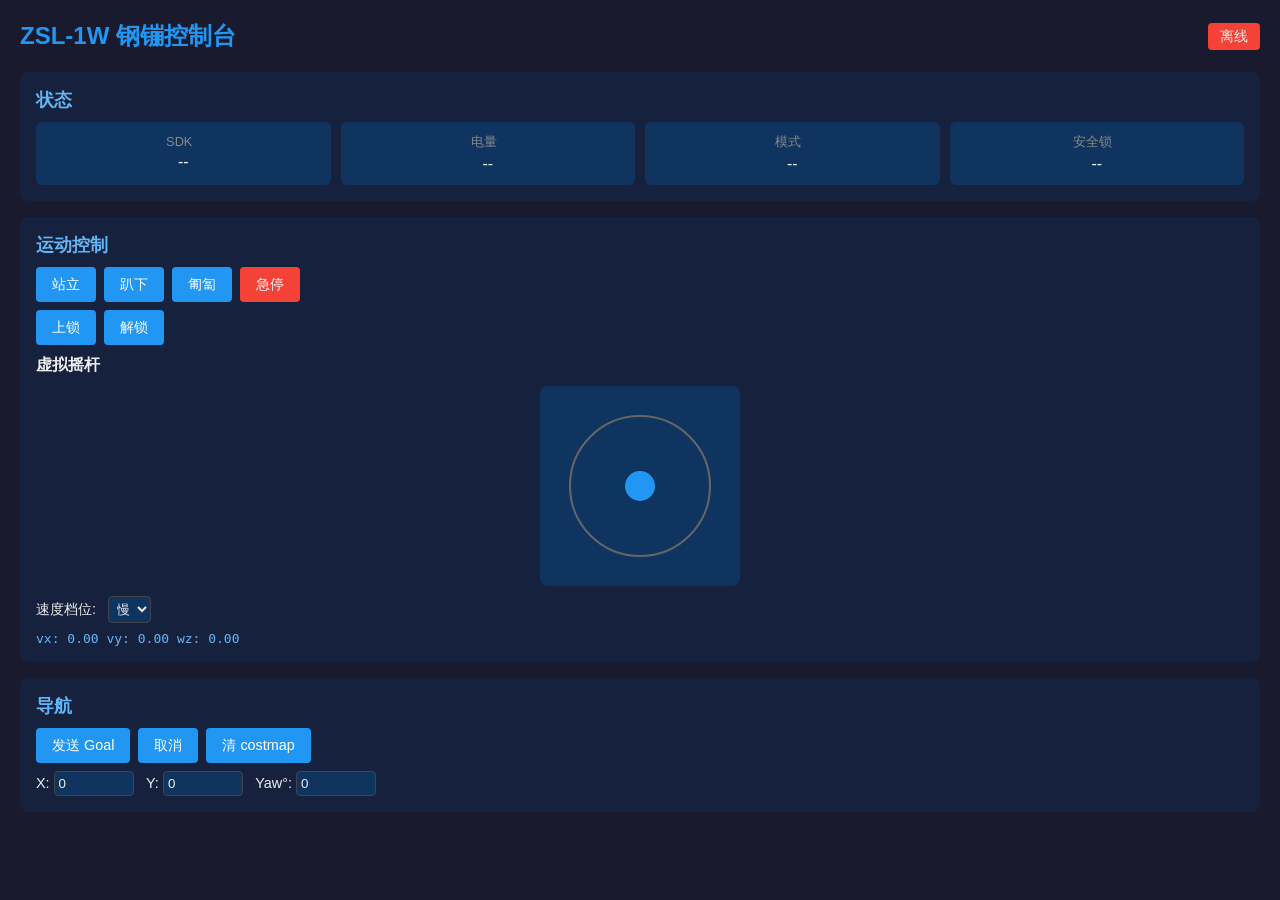
==== src/web/zsl_web_control/static/index.html @ 44de26dc "feat: bringup/web/params — zsl_bringup launch, web control, nav2 outdoor params, .gitignore cleanup" ====
<!DOCTYPE html>
<html lang="zh">
<head>
<meta charset="UTF-8">
<meta name="viewport" content="width=device-width, initial-scale=1.0">
<title>ZSL-1W 控制台</title>
<link rel="stylesheet" href="style.css">
</head>
<body>
<div id="root">
  <header>
    <h1>ZSL-1W 钢镚控制台</h1>
    <span id="ws-status">离线</span>
  </header>

  <!-- Dashboard -->
  <section id="dashboard">
    <h2>状态</h2>
    <div class="grid">
      <div class="card"><label>SDK</label><span id="sdk-connected">--</span></div>
      <div class="card"><label>电量</label><span id="battery">--</span></div>
      <div class="card"><label>模式</label><span id="ctrl-mode">--</span></div>
      <div class="card"><label>安全锁</label><span id="read-only">--</span></div>
    </div>
  </section>

  <!-- 运动控制 -->
  <section id="motion">
    <h2>运动控制</h2>
    <div class="btn-row">
      <button onclick="api('POST','/api/stand')">站立</button>
      <button onclick="api('POST','/api/lie')">趴下</button>
      <button onclick="api('POST','/api/crawl')">匍匐</button>
      <button class="danger" onclick="api('POST','/api/estop')">急停</button>
    </div>
    <div class="btn-row">
      <button onclick="api('POST','/api/read_only',{read_only:true})">上锁</button>
      <button onclick="api('POST','/api/read_only',{read_only:false})">解锁</button>
    </div>

    <!-- 虚拟摇杆 -->
    <h3>虚拟摇杆</h3>
    <div class="joystick-container">
      <canvas id="joystick" width="200" height="200"></canvas>
    </div>
    <div>
      <label>速度档位:</label>
      <select id="speed-level" onchange="setSpeedLevel(this.value)">
        <option value="slow" selected>慢</option>
        <option value="normal">中</option>
        <option value="fast">快</option>
      </select>
    </div>
    <div id="teleop-values">vx: 0.00 vy: 0.00 wz: 0.00</div>
  </section>

  <!-- 导航 -->
  <section id="navigation">
    <h2>导航</h2>
    <div class="btn-row">
      <button onclick="sendNavGoal()">发送 Goal</button>
      <button onclick="api('POST','/api/nav/cancel')">取消</button>
      <button onclick="api('POST','/api/nav/clear_costmaps')">清 costmap</button>
    </div>
    <div>
      <label>X: <input id="nav-x" type="number" step="0.1" value="0"></label>
      <label>Y: <input id="nav-y" type="number" step="0.1" value="0"></label>
      <label>Yaw°: <input id="nav-yaw" type="number" step="1" value="0"></label>
    </div>
  </section>
</div>
<script src="app.js"></script>
</body>
</html>
---- src/web/zsl_web_control/static/style.css ----
/* ZSL-1W 控制台样式 */
* { box-sizing: border-box; margin: 0; padding: 0; }
body { font-family: -apple-system, BlinkMacSystemFont, "Segoe UI", sans-serif; background: #1a1a2e; color: #eee; padding: 20px; }
header { display: flex; justify-content: space-between; align-items: center; margin-bottom: 20px; }
h1 { font-size: 1.5em; color: #2196F3; }
h2 { font-size: 1.1em; margin-bottom: 10px; color: #64B5F6; }
h3 { font-size: 1em; margin: 10px 0; }

#ws-status { padding: 4px 12px; border-radius: 4px; font-size: 0.9em; }
#ws-status.online { background: #4CAF50; }
#ws-status.offline { background: #f44336; }

section { background: #16213e; border-radius: 8px; padding: 16px; margin-bottom: 16px; }

.grid { display: grid; grid-template-columns: repeat(auto-fit, minmax(120px, 1fr)); gap: 10px; }
.card { background: #0f3460; padding: 12px; border-radius: 6px; text-align: center; }
.card label { display: block; font-size: 0.8em; color: #888; margin-bottom: 4px; }

.btn-row { display: flex; gap: 8px; margin-bottom: 8px; flex-wrap: wrap; }
button { padding: 8px 16px; border: none; border-radius: 4px; background: #2196F3; color: #fff; cursor: pointer; font-size: 0.9em; }
button:hover { background: #1976D2; }
button.danger { background: #f44336; }
button.danger:hover { background: #d32f2f; }

.joystick-container { display: flex; justify-content: center; margin: 10px 0; }
#joystick { background: #0f3460; border-radius: 8px; cursor: pointer; }

label { margin-right: 8px; font-size: 0.9em; }
input[type="number"] { width: 80px; padding: 4px; border-radius: 4px; border: 1px solid #444; background: #0f3460; color: #eee; }
select { padding: 4px; border-radius: 4px; border: 1px solid #444; background: #0f3460; color: #eee; }

#teleop-values { margin-top: 8px; font-family: monospace; color: #64B5F6; }
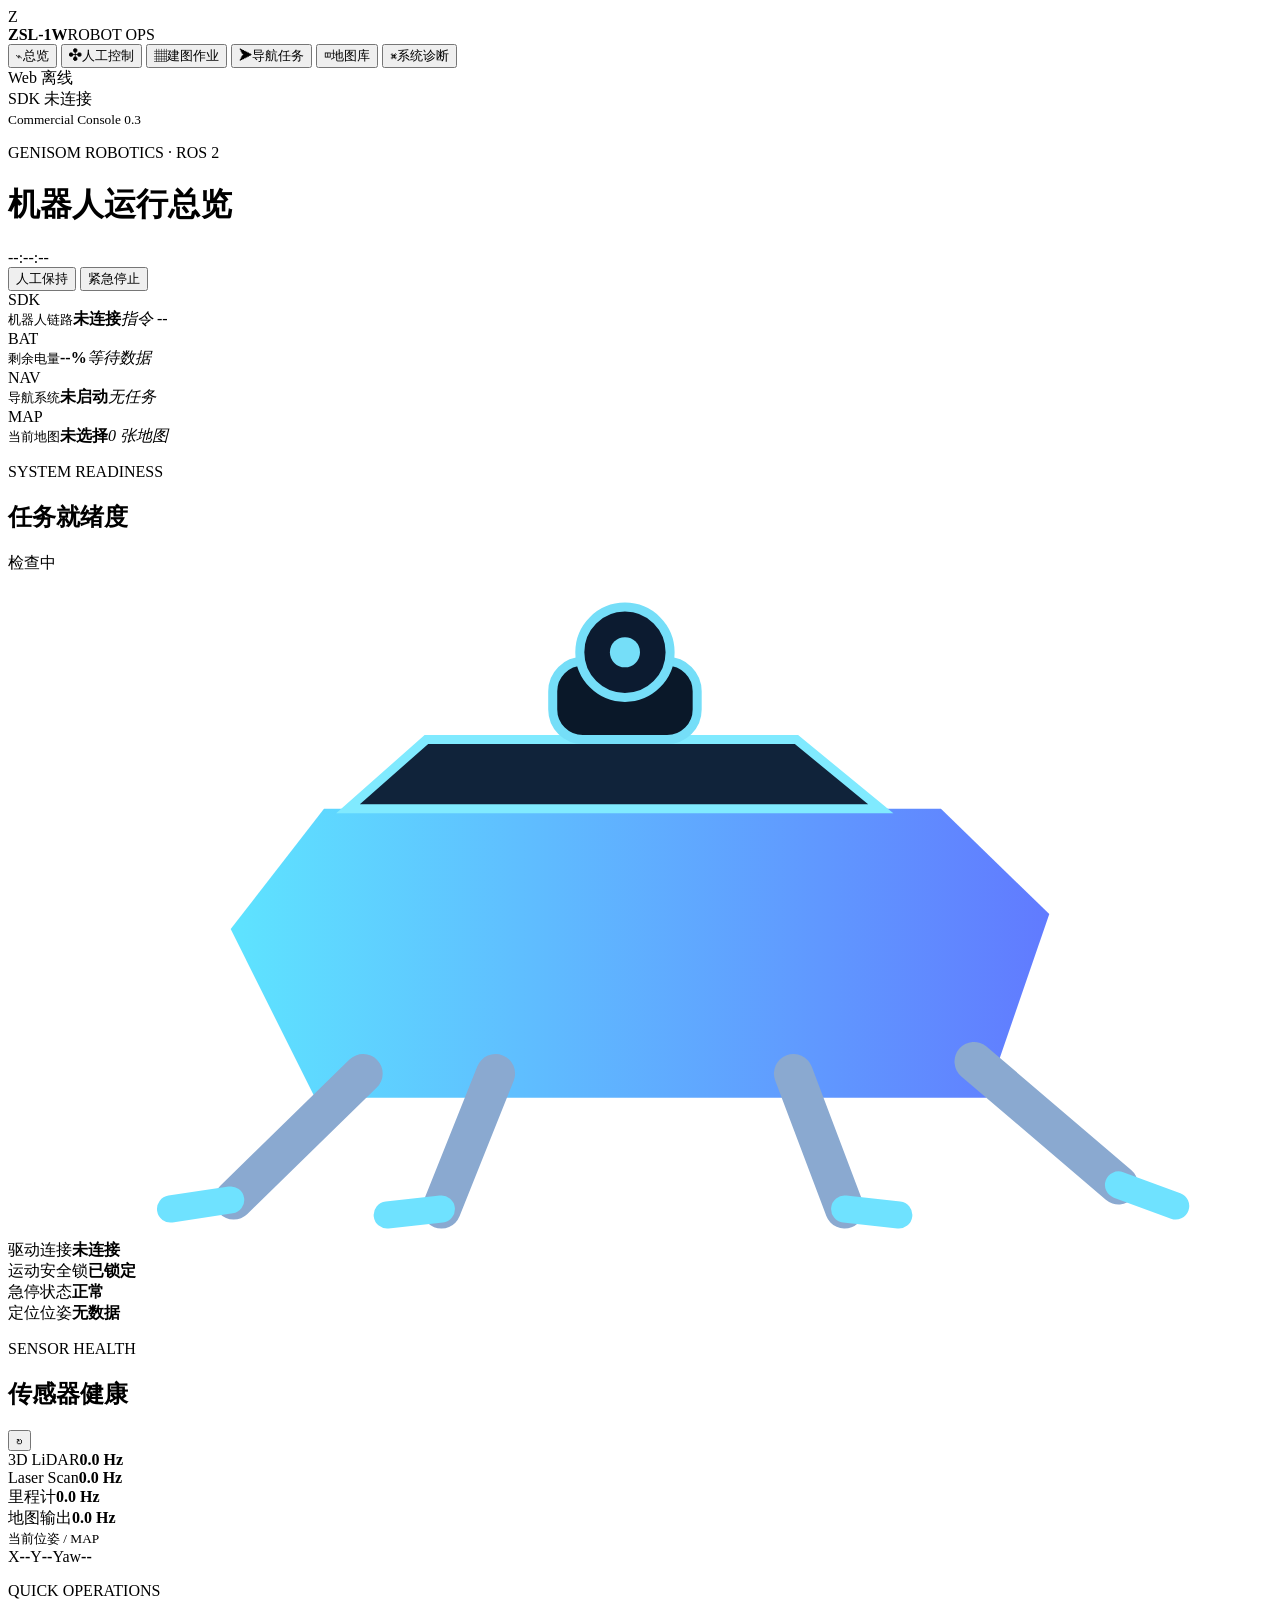
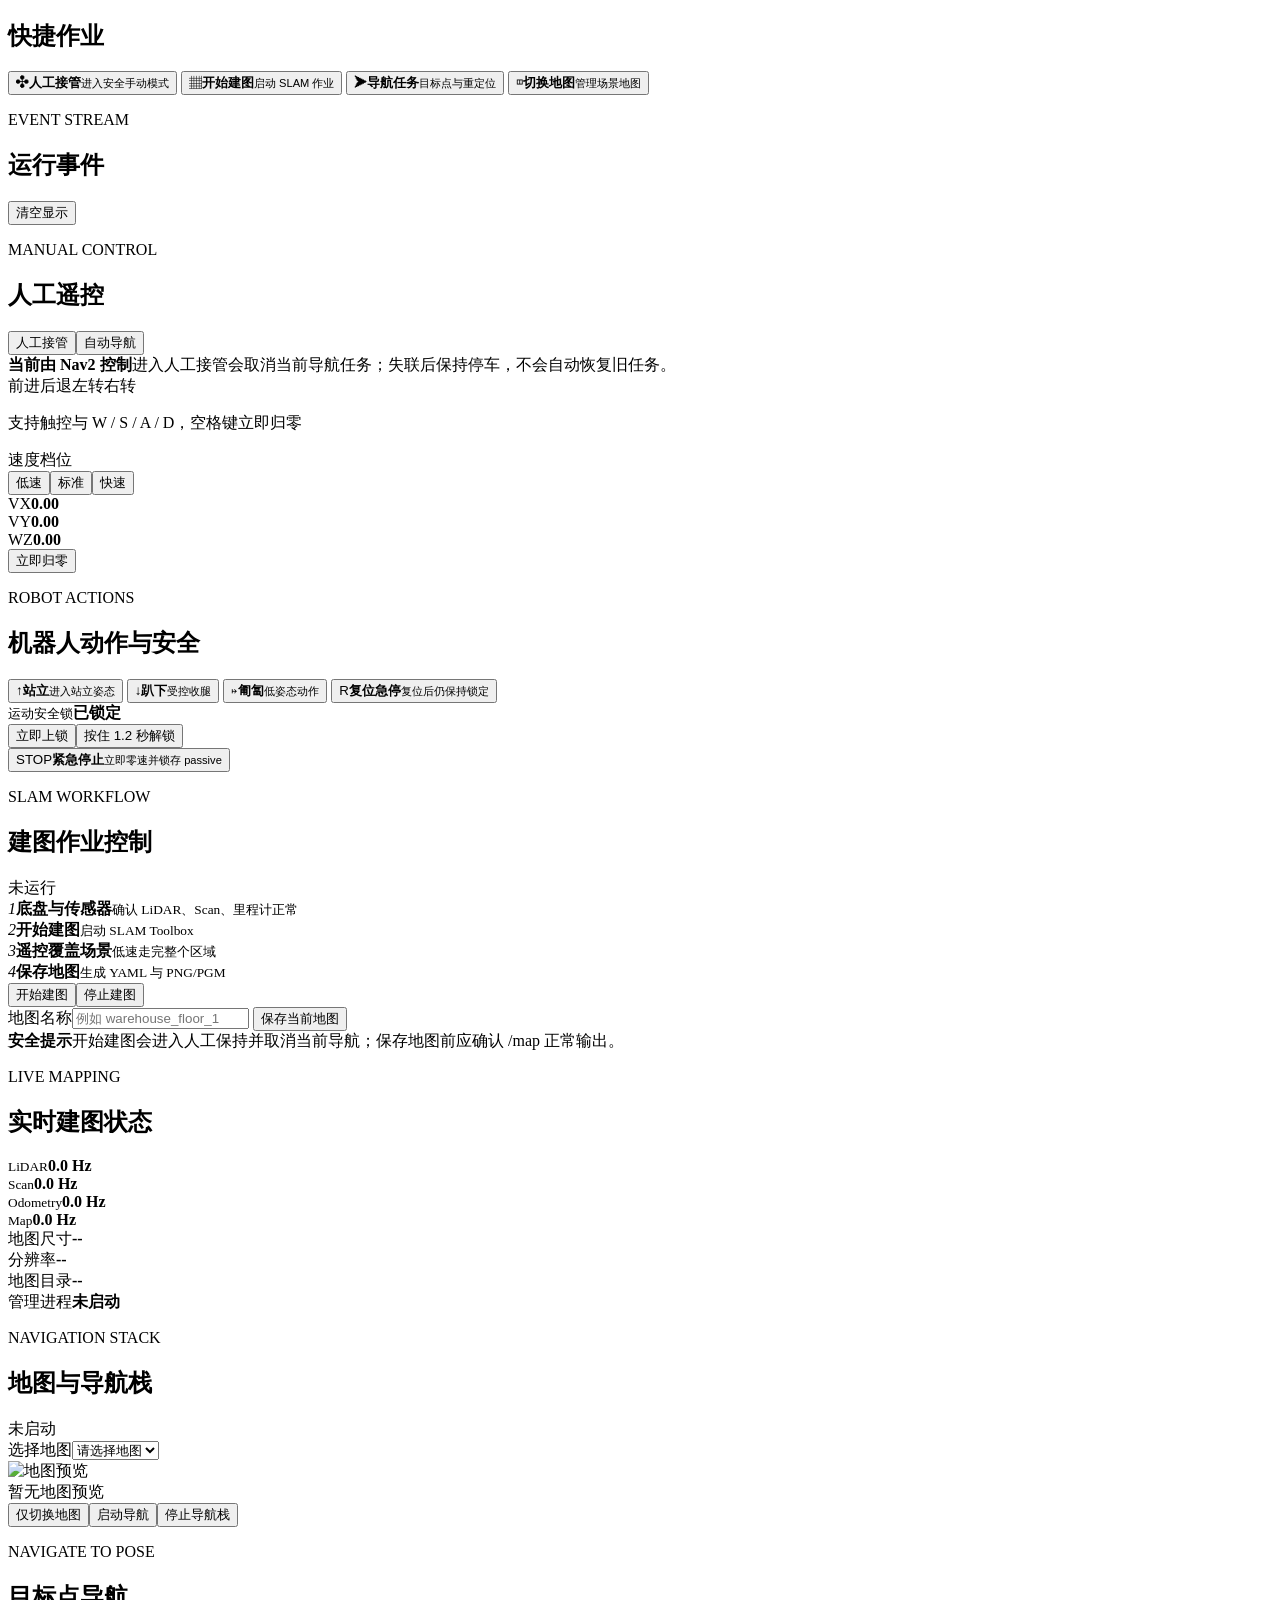
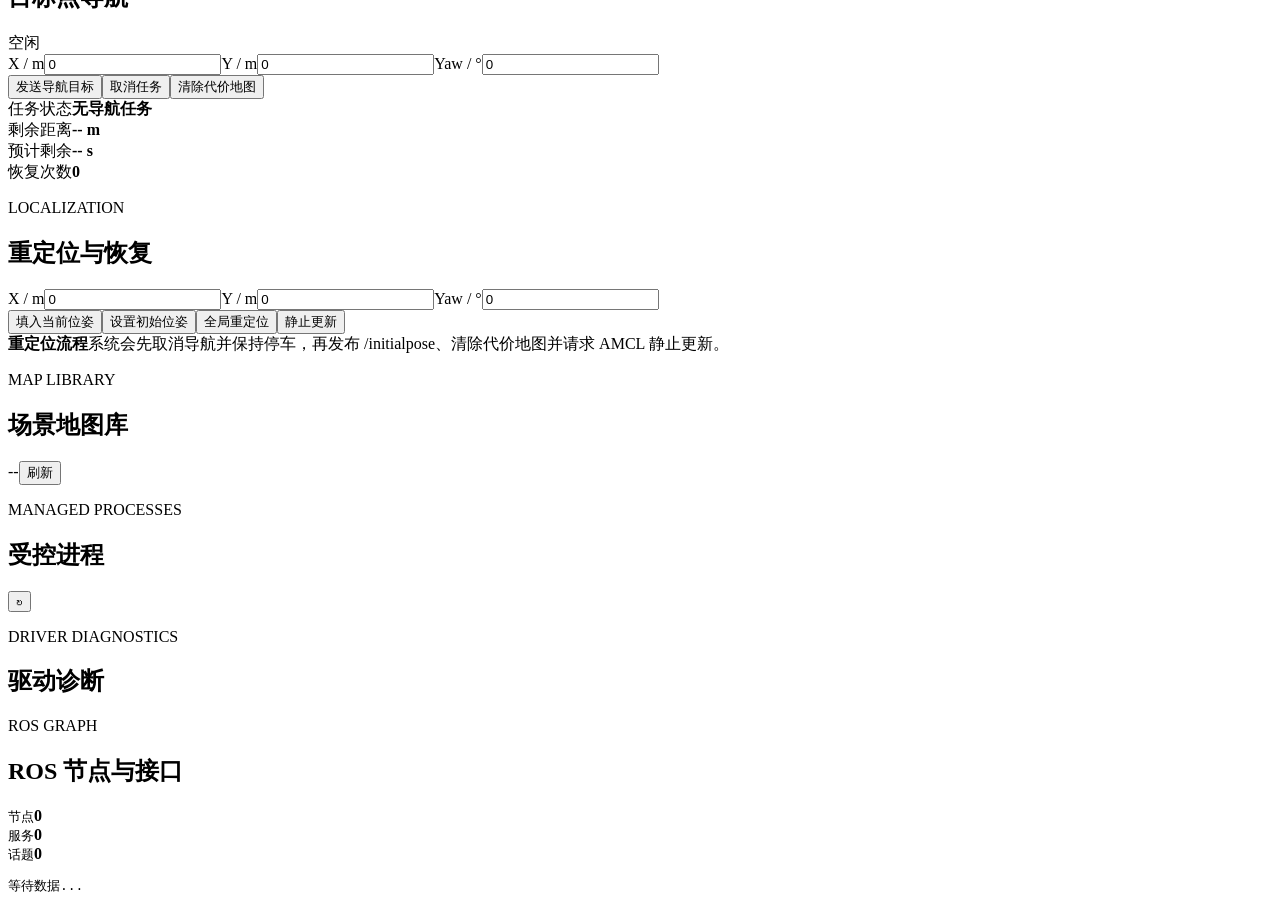
==== commit 7ff5eb4f: "商用版 Web 控制包集成 + 安全订阅回补 来源: zsl_commercial_web_bundle.zip  新增:   + utils.py, process_manager.py — 事件日" ====
--- a/src/web/zsl_web_control/static/index.html
+++ b/src/web/zsl_web_control/static/index.html
@@ -1,74 +1,214 @@
-<!DOCTYPE html>
-<html lang="zh">
+<!doctype html>
+<html lang="zh-CN">
 <head>
-<meta charset="UTF-8">
-<meta name="viewport" content="width=device-width, initial-scale=1.0">
-<title>ZSL-1W 控制台</title>
-<link rel="stylesheet" href="style.css">
+  <meta charset="utf-8" />
+  <meta name="viewport" content="width=device-width, initial-scale=1, viewport-fit=cover" />
+  <meta name="theme-color" content="#08121f" />
+  <title>ZSL-1W 智能运维控制台</title>
+  <link rel="stylesheet" href="/style.css" />
 </head>
 <body>
-<div id="root">
-  <header>
-    <h1>ZSL-1W 钢镚控制台</h1>
-    <span id="ws-status">离线</span>
-  </header>
-
-  <!-- Dashboard -->
-  <section id="dashboard">
-    <h2>状态</h2>
-    <div class="grid">
-      <div class="card"><label>SDK</label><span id="sdk-connected">--</span></div>
-      <div class="card"><label>电量</label><span id="battery">--</span></div>
-      <div class="card"><label>模式</label><span id="ctrl-mode">--</span></div>
-      <div class="card"><label>安全锁</label><span id="read-only">--</span></div>
-    </div>
-  </section>
-
-  <!-- 运动控制 -->
-  <section id="motion">
-    <h2>运动控制</h2>
-    <div class="btn-row">
-      <button onclick="api('POST','/api/stand')">站立</button>
-      <button onclick="api('POST','/api/lie')">趴下</button>
-      <button onclick="api('POST','/api/crawl')">匍匐</button>
-      <button class="danger" onclick="api('POST','/api/estop')">急停</button>
-    </div>
-    <div class="btn-row">
-      <button onclick="api('POST','/api/read_only',{read_only:true})">上锁</button>
-      <button onclick="api('POST','/api/read_only',{read_only:false})">解锁</button>
-    </div>
-
-    <!-- 虚拟摇杆 -->
-    <h3>虚拟摇杆</h3>
-    <div class="joystick-container">
-      <canvas id="joystick" width="200" height="200"></canvas>
-    </div>
-    <div>
-      <label>速度档位:</label>
-      <select id="speed-level" onchange="setSpeedLevel(this.value)">
-        <option value="slow" selected>慢</option>
-        <option value="normal">中</option>
-        <option value="fast">快</option>
-      </select>
-    </div>
-    <div id="teleop-values">vx: 0.00 vy: 0.00 wz: 0.00</div>
-  </section>
-
-  <!-- 导航 -->
-  <section id="navigation">
-    <h2>导航</h2>
-    <div class="btn-row">
-      <button onclick="sendNavGoal()">发送 Goal</button>
-      <button onclick="api('POST','/api/nav/cancel')">取消</button>
-      <button onclick="api('POST','/api/nav/clear_costmaps')">清 costmap</button>
-    </div>
-    <div>
-      <label>X: <input id="nav-x" type="number" step="0.1" value="0"></label>
-      <label>Y: <input id="nav-y" type="number" step="0.1" value="0"></label>
-      <label>Yaw°: <input id="nav-yaw" type="number" step="1" value="0"></label>
-    </div>
-  </section>
-</div>
-<script src="app.js"></script>
+  <div class="app-shell">
+    <aside class="sidebar">
+      <div class="brand">
+        <div class="brand-logo">Z</div>
+        <div><b>ZSL-1W</b><span>ROBOT OPS</span></div>
+      </div>
+      <nav>
+        <button class="nav-item active" data-page="dashboard"><span>⌁</span>总览</button>
+        <button class="nav-item" data-page="manual"><span>✣</span>人工控制</button>
+        <button class="nav-item" data-page="mapping"><span>▦</span>建图作业</button>
+        <button class="nav-item" data-page="navigation"><span>➤</span>导航任务</button>
+        <button class="nav-item" data-page="maps"><span>◫</span>地图库</button>
+        <button class="nav-item" data-page="diagnostics"><span>⌘</span>系统诊断</button>
+      </nav>
+      <div class="sidebar-bottom">
+        <div class="mini-status"><i id="side-web-dot"></i><span id="side-web">Web 离线</span></div>
+        <div class="mini-status"><i id="side-sdk-dot"></i><span id="side-sdk">SDK 未连接</span></div>
+        <small>Commercial Console 0.3</small>
+      </div>
+    </aside>
+
+    <main class="main">
+      <header class="topbar">
+        <div>
+          <p class="eyebrow">GENISOM ROBOTICS · ROS 2</p>
+          <h1 id="page-title">机器人运行总览</h1>
+        </div>
+        <div class="top-actions">
+          <div class="clock" id="clock">--:--:--</div>
+          <button id="top-hold" class="btn ghost">人工保持</button>
+          <button id="top-estop" class="btn estop">紧急停止</button>
+        </div>
+      </header>
+
+      <section id="page-dashboard" class="page active">
+        <div class="status-grid">
+          <article class="stat-card"><span class="stat-icon cyan">SDK</span><div><small>机器人链路</small><strong id="dash-sdk">未连接</strong><em id="dash-watchdog">指令 --</em></div></article>
+          <article class="stat-card"><span class="stat-icon green">BAT</span><div><small>剩余电量</small><strong id="dash-battery">--%</strong><em id="dash-power-hint">等待数据</em></div></article>
+          <article class="stat-card"><span class="stat-icon violet">NAV</span><div><small>导航系统</small><strong id="dash-nav">未启动</strong><em id="dash-nav-state">无任务</em></div></article>
+          <article class="stat-card"><span class="stat-icon amber">MAP</span><div><small>当前地图</small><strong id="dash-map">未选择</strong><em id="dash-map-count">0 张地图</em></div></article>
+        </div>
+
+        <div class="dashboard-grid">
+          <article class="panel hero-panel">
+            <div class="panel-head"><div><p class="kicker">SYSTEM READINESS</p><h2>任务就绪度</h2></div><span id="ready-tag" class="tag neutral">检查中</span></div>
+            <div class="robot-stage">
+              <div class="robot-orbit"></div>
+              <svg viewBox="0 0 420 220" class="robot-svg" aria-label="ZSL-1W 示意图">
+                <defs><linearGradient id="rb" x1="0" x2="1"><stop stop-color="#50e1ff"/><stop offset="1" stop-color="#536fff"/></linearGradient></defs>
+                <path d="M105 78h205l36 35-21 61H102l-28-56z" fill="url(#rb)" opacity=".92"/>
+                <path d="M139 55h123l28 23H113z" fill="#10233a" stroke="#80eaff" stroke-width="3"/>
+                <rect x="181" y="29" width="48" height="26" rx="10" fill="#0a1829" stroke="#75def8" stroke-width="3"/>
+                <circle cx="205" cy="26" r="15" fill="#0c1b30" stroke="#75def8" stroke-width="3"/><circle cx="205" cy="26" r="5" fill="#75def8"/>
+                <path d="m118 166-43 42m87-42-18 45m117-45 17 45m43-49 48 41" stroke="#8aa9d0" stroke-width="13" stroke-linecap="round"/>
+                <path d="m74 208-20 3m90 0-18 2m152-2 18 2m73-10 19 7" stroke="#6fe2ff" stroke-width="9" stroke-linecap="round"/>
+              </svg>
+            </div>
+            <div class="readiness-list">
+              <div><span>驱动连接</span><b id="ready-driver">未连接</b></div>
+              <div><span>运动安全锁</span><b id="ready-lock">已锁定</b></div>
+              <div><span>急停状态</span><b id="ready-estop">正常</b></div>
+              <div><span>定位位姿</span><b id="ready-pose">无数据</b></div>
+            </div>
+          </article>
+
+          <article class="panel sensor-panel">
+            <div class="panel-head"><div><p class="kicker">SENSOR HEALTH</p><h2>传感器健康</h2></div><button class="icon-btn" data-refresh>↻</button></div>
+            <div class="sensor-list">
+              <div class="sensor-row"><span>3D LiDAR</span><b id="sensor-lidar">0.0 Hz</b><i id="sensor-lidar-dot"></i></div>
+              <div class="sensor-row"><span>Laser Scan</span><b id="sensor-scan">0.0 Hz</b><i id="sensor-scan-dot"></i></div>
+              <div class="sensor-row"><span>里程计</span><b id="sensor-odom">0.0 Hz</b><i id="sensor-odom-dot"></i></div>
+              <div class="sensor-row"><span>地图输出</span><b id="sensor-map">0.0 Hz</b><i id="sensor-map-dot"></i></div>
+            </div>
+            <div class="pose-box">
+              <small>当前位姿 / MAP</small>
+              <div><span>X</span><b id="pose-x">--</b><span>Y</span><b id="pose-y">--</b><span>Yaw</span><b id="pose-yaw">--</b></div>
+            </div>
+          </article>
+
+          <article class="panel quick-panel">
+            <div class="panel-head"><div><p class="kicker">QUICK OPERATIONS</p><h2>快捷作业</h2></div></div>
+            <div class="quick-grid">
+              <button data-go="manual"><span>✣</span><b>人工接管</b><small>进入安全手动模式</small></button>
+              <button data-go="mapping"><span>▦</span><b>开始建图</b><small>启动 SLAM 作业</small></button>
+              <button data-go="navigation"><span>➤</span><b>导航任务</b><small>目标点与重定位</small></button>
+              <button data-go="maps"><span>◫</span><b>切换地图</b><small>管理场景地图</small></button>
+            </div>
+          </article>
+
+          <article class="panel events-panel">
+            <div class="panel-head"><div><p class="kicker">EVENT STREAM</p><h2>运行事件</h2></div><button id="clear-local-log" class="text-btn">清空显示</button></div>
+            <ul id="event-list" class="event-list"></ul>
+          </article>
+        </div>
+      </section>
+
+      <section id="page-manual" class="page">
+        <div class="page-grid two-col">
+          <article class="panel control-panel">
+            <div class="panel-head"><div><p class="kicker">MANUAL CONTROL</p><h2>人工遥控</h2></div><div class="mode-toggle"><button id="manual-mode">人工接管</button><button id="auto-mode" class="active">自动导航</button></div></div>
+            <div id="manual-banner" class="notice info"><b>当前由 Nav2 控制</b><span>进入人工接管会取消当前导航任务；失联后保持停车，不会自动恢复旧任务。</span></div>
+            <div class="joystick-layout">
+              <div>
+                <div id="joystick" class="joystick" tabindex="0">
+                  <div class="axis horizontal"></div><div class="axis vertical"></div>
+                  <span class="j-label top">前进</span><span class="j-label bottom">后退</span><span class="j-label left">左转</span><span class="j-label right">右转</span>
+                  <div id="joystick-knob" class="joystick-knob"></div>
+                </div>
+                <p class="hint">支持触控与 W / S / A / D，空格键立即归零</p>
+              </div>
+              <div class="telemetry">
+                <label>速度档位<div class="segments"><button data-speed="0.35">低速</button><button data-speed="0.65" class="active">标准</button><button data-speed="1">快速</button></div></label>
+                <div class="cmd-row"><span>VX</span><b id="cmd-vx">0.00</b><i><u id="bar-vx"></u></i></div>
+                <div class="cmd-row"><span>VY</span><b id="cmd-vy">0.00</b><i><u id="bar-vy"></u></i></div>
+                <div class="cmd-row"><span>WZ</span><b id="cmd-wz">0.00</b><i><u id="bar-wz"></u></i></div>
+                <button id="zero-command" class="btn secondary wide">立即归零</button>
+              </div>
+            </div>
+          </article>
+
+          <article class="panel action-panel">
+            <div class="panel-head"><div><p class="kicker">ROBOT ACTIONS</p><h2>机器人动作与安全</h2></div></div>
+            <div class="action-grid">
+              <button data-action="stand"><span>↑</span><b>站立</b><small>进入站立姿态</small></button>
+              <button data-action="lie"><span>↓</span><b>趴下</b><small>受控收腿</small></button>
+              <button data-action="crawl"><span>↦</span><b>匍匐</b><small>低姿态动作</small></button>
+              <button id="reset-estop"><span>R</span><b>复位急停</b><small>复位后仍保持锁定</small></button>
+            </div>
+            <div class="lock-card">
+              <div><small>运动安全锁</small><strong id="manual-lock-state">已锁定</strong></div>
+              <div class="button-row"><button id="lock-btn" class="btn secondary">立即上锁</button><button id="unlock-btn" class="btn primary hold-btn"><span>按住 1.2 秒解锁</span><i></i></button></div>
+            </div>
+            <button id="manual-estop" class="big-estop"><span>STOP</span><b>紧急停止</b><small>立即零速并锁存 passive</small></button>
+          </article>
+        </div>
+      </section>
+
+      <section id="page-mapping" class="page">
+        <div class="page-grid two-col">
+          <article class="panel">
+            <div class="panel-head"><div><p class="kicker">SLAM WORKFLOW</p><h2>建图作业控制</h2></div><span id="mapping-tag" class="tag neutral">未运行</span></div>
+            <div class="workflow-steps"><div class="done"><i>1</i><span><b>底盘与传感器</b><small>确认 LiDAR、Scan、里程计正常</small></span></div><div><i>2</i><span><b>开始建图</b><small>启动 SLAM Toolbox</small></span></div><div><i>3</i><span><b>遥控覆盖场景</b><small>低速走完整个区域</small></span></div><div><i>4</i><span><b>保存地图</b><small>生成 YAML 与 PNG/PGM</small></span></div></div>
+            <div class="button-row"><button id="mapping-start" class="btn primary">开始建图</button><button id="mapping-stop" class="btn secondary">停止建图</button></div>
+            <div class="form-block">
+              <label>地图名称<input id="map-save-name" maxlength="64" placeholder="例如 warehouse_floor_1" /></label>
+              <button id="map-save" class="btn success">保存当前地图</button>
+            </div>
+            <div class="notice warning"><b>安全提示</b><span>开始建图会进入人工保持并取消当前导航；保存地图前应确认 /map 正常输出。</span></div>
+          </article>
+          <article class="panel">
+            <div class="panel-head"><div><p class="kicker">LIVE MAPPING</p><h2>实时建图状态</h2></div></div>
+            <div class="metric-tiles"><div><small>LiDAR</small><b id="map-lidar-hz">0.0 Hz</b></div><div><small>Scan</small><b id="map-scan-hz">0.0 Hz</b></div><div><small>Odometry</small><b id="map-odom-hz">0.0 Hz</b></div><div><small>Map</small><b id="map-map-hz">0.0 Hz</b></div></div>
+            <div class="map-meta"><div><span>地图尺寸</span><b id="map-size">--</b></div><div><span>分辨率</span><b id="map-resolution">--</b></div><div><span>地图目录</span><b id="map-root">--</b></div><div><span>管理进程</span><b id="mapping-process">未启动</b></div></div>
+          </article>
+        </div>
+      </section>
+
+      <section id="page-navigation" class="page">
+        <div class="page-grid nav-layout">
+          <article class="panel map-select-panel">
+            <div class="panel-head"><div><p class="kicker">NAVIGATION STACK</p><h2>地图与导航栈</h2></div><span id="nav-stack-tag" class="tag neutral">未启动</span></div>
+            <label>选择地图<select id="nav-map-select"><option value="">请选择地图</option></select></label>
+            <div class="map-preview"><img id="nav-map-preview" alt="地图预览" /><div id="nav-map-empty">暂无地图预览</div></div>
+            <div class="button-row wrap"><button id="load-map" class="btn secondary">仅切换地图</button><button id="start-navigation" class="btn primary">启动导航</button><button id="stop-navigation" class="btn danger-soft">停止导航栈</button></div>
+          </article>
+
+          <article class="panel nav-task-panel">
+            <div class="panel-head"><div><p class="kicker">NAVIGATE TO POSE</p><h2>目标点导航</h2></div><span id="nav-task-tag" class="tag neutral">空闲</span></div>
+            <div class="coordinate-form"><label>X / m<input id="goal-x" type="number" step="0.01" value="0" /></label><label>Y / m<input id="goal-y" type="number" step="0.01" value="0" /></label><label>Yaw / °<input id="goal-yaw" type="number" step="1" value="0" /></label></div>
+            <div class="button-row"><button id="send-goal" class="btn success">发送导航目标</button><button id="cancel-goal" class="btn secondary">取消任务</button><button id="clear-costmaps" class="btn secondary">清除代价地图</button></div>
+            <div class="progress-card"><div><span>任务状态</span><b id="nav-message">无导航任务</b></div><div><span>剩余距离</span><b id="nav-distance">-- m</b></div><div><span>预计剩余</span><b id="nav-eta">-- s</b></div><div><span>恢复次数</span><b id="nav-recoveries">0</b></div></div>
+          </article>
+
+          <article class="panel localization-panel">
+            <div class="panel-head"><div><p class="kicker">LOCALIZATION</p><h2>重定位与恢复</h2></div></div>
+            <div class="coordinate-form"><label>X / m<input id="loc-x" type="number" step="0.01" value="0" /></label><label>Y / m<input id="loc-y" type="number" step="0.01" value="0" /></label><label>Yaw / °<input id="loc-yaw" type="number" step="1" value="0" /></label></div>
+            <div class="button-row wrap"><button id="use-current-pose" class="btn ghost">填入当前位姿</button><button id="set-initial-pose" class="btn primary">设置初始位姿</button><button id="global-localization" class="btn secondary">全局重定位</button><button id="nomotion-update" class="btn secondary">静止更新</button></div>
+            <div class="notice info"><b>重定位流程</b><span>系统会先取消导航并保持停车，再发布 /initialpose、清除代价地图并请求 AMCL 静止更新。</span></div>
+          </article>
+        </div>
+      </section>
+
+      <section id="page-maps" class="page">
+        <article class="panel">
+          <div class="panel-head"><div><p class="kicker">MAP LIBRARY</p><h2>场景地图库</h2></div><div class="button-row"><span id="maps-root-label" class="path-label">--</span><button id="refresh-maps" class="btn ghost">刷新</button></div></div>
+          <div id="map-library" class="map-library"></div>
+        </article>
+      </section>
+
+      <section id="page-diagnostics" class="page">
+        <div class="page-grid two-col">
+          <article class="panel"><div class="panel-head"><div><p class="kicker">MANAGED PROCESSES</p><h2>受控进程</h2></div><button id="refresh-diagnostics" class="icon-btn">↻</button></div><div id="process-list" class="diag-list"></div></article>
+          <article class="panel"><div class="panel-head"><div><p class="kicker">DRIVER DIAGNOSTICS</p><h2>驱动诊断</h2></div></div><div id="driver-diagnostics" class="diag-list"></div></article>
+          <article class="panel wide"><div class="panel-head"><div><p class="kicker">ROS GRAPH</p><h2>ROS 节点与接口</h2></div></div><div class="graph-counts"><div><small>节点</small><b id="node-count">0</b></div><div><small>服务</small><b id="service-count">0</b></div><div><small>话题</small><b id="topic-count">0</b></div></div><pre id="ros-nodes" class="code-box">等待数据...</pre></article>
+        </div>
+      </section>
+    </main>
+  </div>
+
+  <div id="toast-region" class="toast-region"></div>
+  <dialog id="confirm-dialog"><form method="dialog"><h3 id="dialog-title">确认操作</h3><p id="dialog-message"></p><div class="button-row end"><button value="cancel" class="btn secondary">取消</button><button id="dialog-confirm" value="default" class="btn danger">确认</button></div></form></dialog>
+  <script src="/app.js"></script>
 </body>
 </html>
